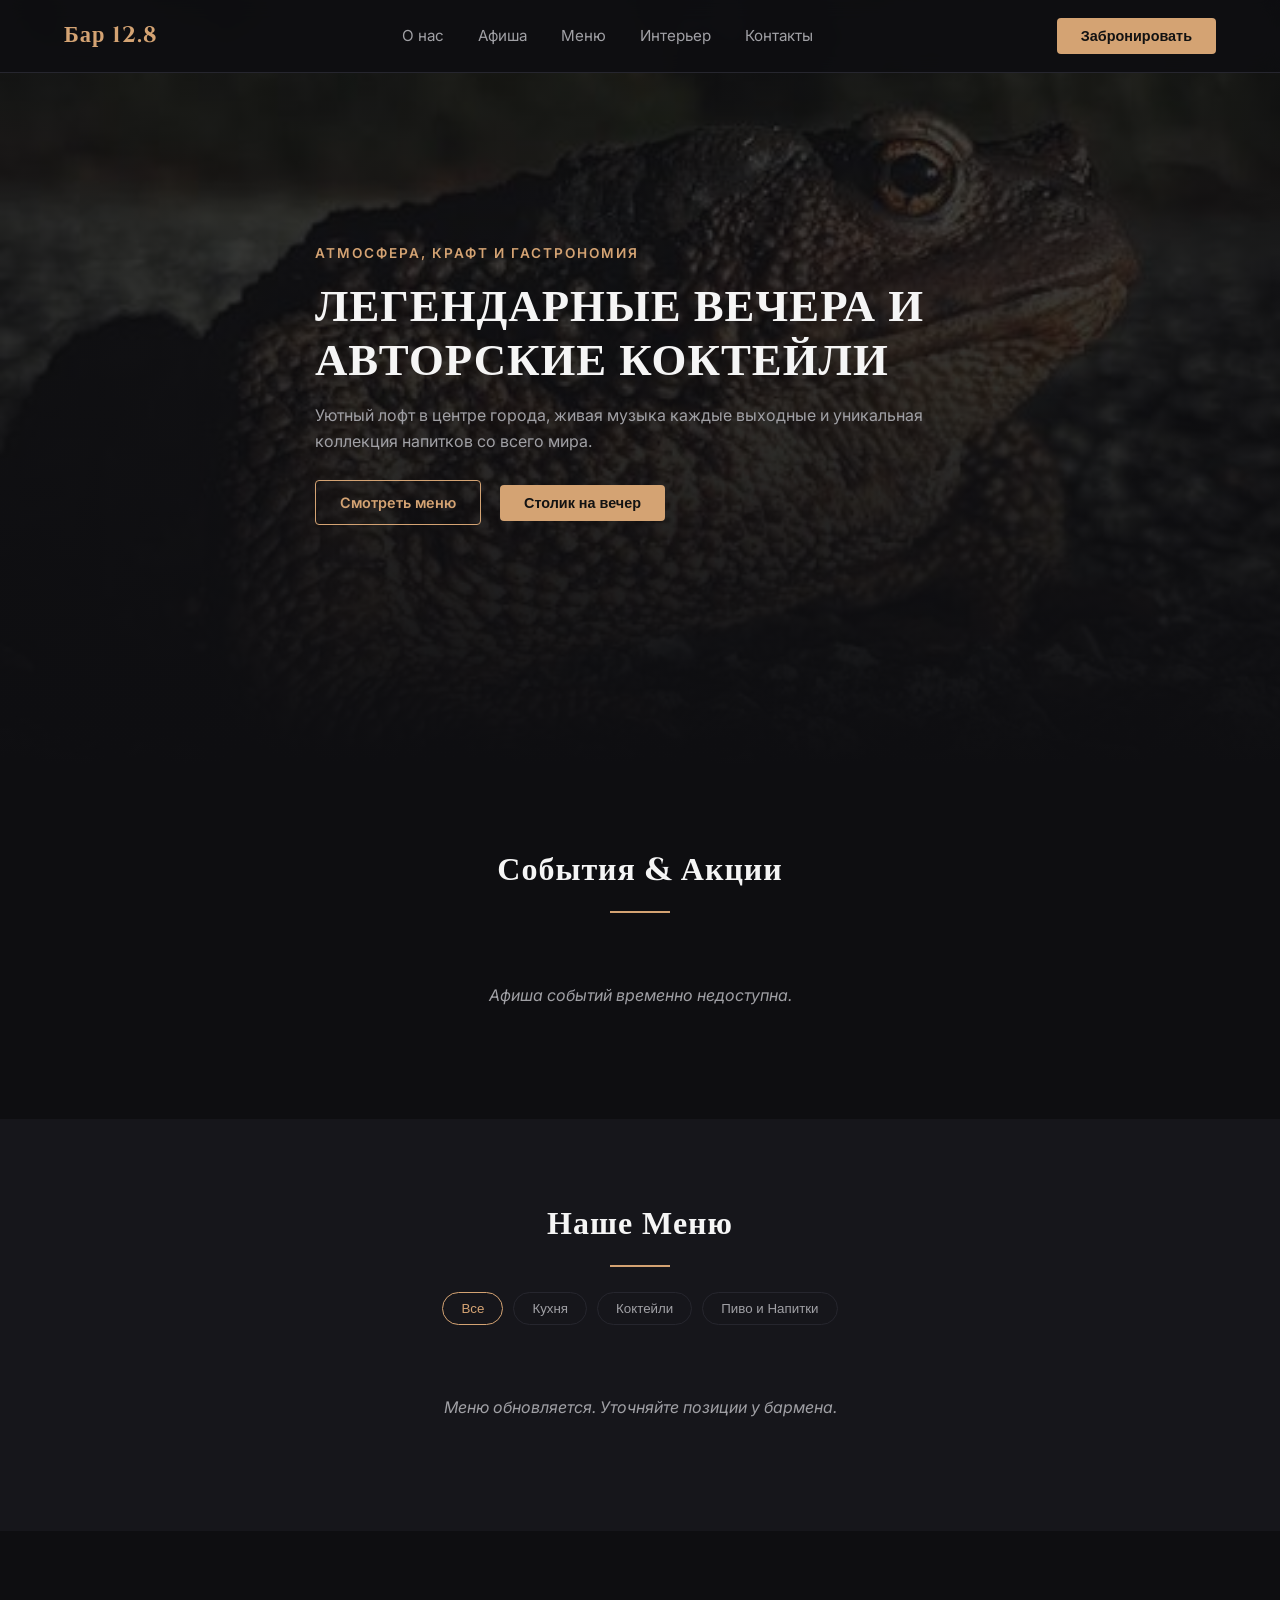
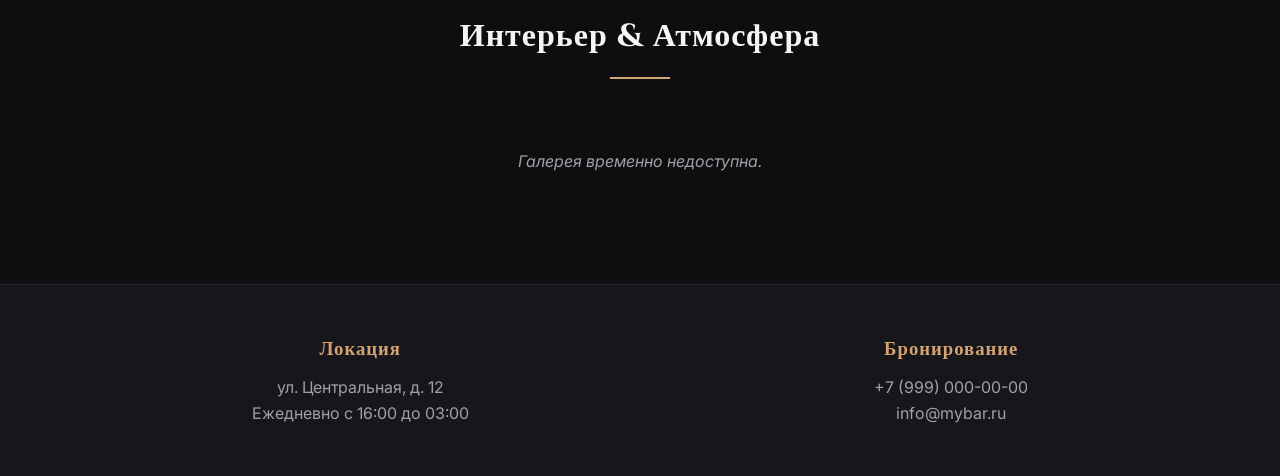
==== frontend/index.html @ c8683fc3 "Фронт добавлен" ====
<!DOCTYPE html>
<html lang="ru">
<head>
    <meta charset="UTF-8">
    <meta name="viewport" content="width=device-width, initial-scale=1.0">
    <title><Бар 12.8></title>

    <!-- SEO Meta Tags -->
    <meta name="description" content="Бар 12.8 и пиво и плов и бургеры">
    <meta name="keywords" content="бар, коктейли, крафтовое пиво, живая музыка, забронировать столик, бургеры, афиша мероприятий">
    <meta name="robots" content="index, follow">

    <!-- Open Graph (Telegram, VK, мессенджеры) -->
    <meta property="og:type" content="website">
    <meta property="og:title" content="BAR & KITCHEN — Крафтовый бар и кухня">
    <meta property="og:description" content="Авторские коктейли, крафт и живая музыка каждые выходные. Забронируйте столик онлайн.">
    <meta property="og:image" content="/img/main-bg.jpg">
    <meta property="og:url" content="https://mybar.ru/">

    <!-- Schema.org JSON-LD (Семантика для Яндекса и Google) -->
    <script type="application/ld+json">
    {
      "@context": "https://schema.org",
      "@type": "BarOrPub",
      "name": "BAR & KITCHEN",
      "image": "https://mybar.ru/img/main-bg.jpg",
      "url": "https://mybar.ru/",
      "telephone": "+79990000000",
      "priceRange": "$$",
      "servesCuisine": ["Крафтовое пиво", "Коктейли", "Европейская кухня"],
      "address": {
        "@type": "PostalAddress",
        "streetAddress": "ул. Центральная, д. 12",
        "addressLocality": "Москва",
        "postalCode": "101000",
        "addressCountry": "RU"
      },
      "openingHoursSpecification": [
        {
          "@type": "OpeningHoursSpecification",
          "dayOfWeek": ["Monday", "Tuesday", "Wednesday", "Thursday", "Friday", "Saturday", "Sunday"],
          "opens": "16:00",
          "closes": "03:00"
        }
      ]
    }
    </script>

    <link rel="stylesheet" href="css/style.css">
    <!-- Google Fonts -->
    <link rel="preconnect" href="https://fonts.googleapis.com">
    <link rel="preconnect" href="https://fonts.gstatic.com" crossorigin>
    <link href="https://fonts.googleapis.com/css2?family=Cinzel:wght@600;700&family=Inter:wght@300;400;600&display=swap" rel="stylesheet">
</head>
<body>

    <!-- Навигация -->
    <header class="header">
        <div class="container nav-container">
            <a href="index.html" class="logo">Бар 12.8</a>
            <nav class="nav-links">
                <a href="#about">О нас</a>
                <a href="#events">Афиша</a>
                <a href="#menu">Меню</a>
                <a href="#gallery">Интерьер</a>
                <a href="#contacts">Контакты</a>
            </nav>
            <button class="btn btn-primary" onclick="openBookingModal()">Забронировать</button>
        </div>
    </header>

    <!-- Главный баннер (Hero) -->
    <section class="hero" id="about">
        <div class="hero-overlay"></div>
        <div class="container hero-content">
            <span class="sub-title">Атмосфера, крафт и гастрономия</span>
            <h1>ЛЕГЕНДАРНЫЕ ВЕЧЕРА И АВТОРСКИЕ КОКТЕЙЛИ</h1>
            <p>Уютный лофт в центре города, живая музыка каждые выходные и уникальная коллекция напитков со всего мира.</p>
            <div class="hero-actions">
                <a href="#menu" class="btn btn-outline">Смотреть меню</a>
                <button class="btn btn-primary" onclick="openBookingModal()">Столик на вечер</button>
            </div>
        </div>
    </section>

    <!-- Ивенты и акции -->
    <section class="section" id="events">
        <div class="container">
            <div class="section-header">
                <h2>События & Акции</h2>
                <div class="divider"></div>
            </div>
            <div class="grid-events" id="events-container">
                <p class="loading">Загрузка афиши...</p>
            </div>
        </div>
    </section>

    <!-- Меню с переключением категорий -->
    <section class="section bg-darker" id="menu">
        <div class="container">
            <div class="section-header">
                <h2>Наше Меню</h2>
                <div class="divider"></div>
                <div class="menu-tabs">
                    <button class="tab-btn active" onclick="filterMenu('all', event)">Все</button>
                    <button class="tab-btn" onclick="filterMenu('kitchen', event)">Кухня</button>
                    <button class="tab-btn" onclick="filterMenu('cocktails', event)">Коктейли</button>
                    <button class="tab-btn" onclick="filterMenu('bar', event)">Пиво и Напитки</button>
                </div>
            </div>
            <div class="grid-menu" id="menu-container">
                <p class="loading">Загрузка позиций меню...</p>
            </div>
        </div>
    </section>

    <!-- Галерея -->
    <section class="section" id="gallery">
        <div class="container">
            <div class="section-header">
                <h2>Интерьер & Атмосфера</h2>
                <div class="divider"></div>
            </div>
            <div class="grid-gallery" id="gallery-container">
                <p class="loading">Загрузка фотографий...</p>
            </div>
        </div>
    </section>

    <!-- Подвал / Контакты -->
    <footer class="footer" id="contacts">
        <div class="container footer-content">
            <div class="footer-block">
                <h3>Локация</h3>
                <p>ул. Центральная, д. 12</p>
                <p>Ежедневно с 16:00 до 03:00</p>
            </div>
            <div class="footer-block">
                <h3>Бронирование</h3>
                <p>+7 (999) 000-00-00</p>
                <p>info@mybar.ru</p>
            </div>
        </div>
    </footer>

    <!-- Модалка бронирования стола -->
    <div class="modal" id="bookingModal" aria-hidden="true">
        <div class="modal-content">
            <span class="close-btn" onclick="closeBookingModal()">&times;</span>
            <h3>Бронирование столика</h3>
            <form id="bookingForm" onsubmit="submitBooking(event)">
                <input type="text" name="name" placeholder="Ваше имя" required autocomplete="name">
                <input type="tel" name="phone" placeholder="Телефон (+7...)" required autocomplete="tel">
                <div class="row">
                    <input type="date" name="date" required id="bookingDate">
                    <input type="time" name="time" required>
                </div>
                <input type="number" name="persons" min="1" max="20" placeholder="Количество гостей" required value="2">
                <button type="submit" class="btn btn-primary btn-block" id="bookingSubmitBtn">Подтвердить заявку</button>
            </form>
        </div>
    </div>

    <script src="js/main.js"></script>
</body>
</html>
---- frontend/css/style.css ----
:root {
    --bg-main: #0e0e11;
    --bg-secondary: #16161b;
    --accent: #d4a373;
    --accent-hover: #faedcd;
    --text-primary: #f5f5f5;
    --text-secondary: #a0a0a5;
    --border-color: #26262e;
}

* {
    margin: 0;
    padding: 0;
    box-sizing: border-box;
    scroll-behavior: smooth;
}

body {
    background-color: var(--bg-main);
    color: var(--text-primary);
    font-family: 'Inter', -apple-system, BlinkMacSystemFont, sans-serif;
    line-height: 1.6;
}

h1, h2, h3, .logo {
    font-family: 'Cinzel', serif;
    letter-spacing: 1px;
}

.container {
    width: 90%;
    max-width: 1200px;
    margin: 0 auto;
}

/* Header */
.header {
    position: fixed;
    top: 0;
    width: 100%;
    background-color: rgba(14, 14, 17, 0.95);
    backdrop-filter: blur(10px);
    z-index: 1000;
    border-bottom: 1px solid var(--border-color);
}

.nav-container {
    display: flex;
    justify-content: space-between;
    align-items: center;
    padding: 18px 0;
}

.logo {
    font-size: 1.4rem;
    font-weight: 700;
    color: var(--accent);
    text-decoration: none;
}

.nav-links a {
    color: var(--text-secondary);
    text-decoration: none;
    margin: 0 15px;
    font-size: 0.95rem;
    transition: color 0.3s;
}

.nav-links a:hover {
    color: var(--accent);
}

/* Buttons */
.btn {
    padding: 10px 24px;
    border: none;
    cursor: pointer;
    font-size: 0.9rem;
    font-weight: 600;
    text-decoration: none;
    display: inline-block;
    transition: 0.3s;
    border-radius: 4px;
}

.btn-primary {
    background-color: var(--accent);
    color: #121212;
}

.btn-primary:hover {
    background-color: var(--accent-hover);
}

.btn-outline {
    background-color: transparent;
    border: 1px solid var(--accent);
    color: var(--accent);
    margin-right: 15px;
}

.btn-outline:hover {
    background-color: var(--accent);
    color: #121212;
}

/* Hero Section */
.hero {
    height: 85vh;
    min-height: 550px;
    /* Если локального фото еще нет, браузер возьмет картинку по ссылке */
    background: url('../img/main-bg.jpg') center/cover no-repeat;
    position: relative;
    display: flex;
    align-items: center;
}

.hero-overlay {
    position: absolute;
    inset: 0;
    background: linear-gradient(180deg, rgba(14,14,17,0.7) 0%, rgba(14,14,17,1) 100%);
}

.hero-content {
    position: relative;
    z-index: 2;
    max-width: 650px;
}

.sub-title {
    color: var(--accent);
    text-transform: uppercase;
    font-size: 0.85rem;
    font-weight: 600;
    letter-spacing: 2px;
}

.hero h1 {
    font-size: 2.8rem;
    margin: 15px 0;
    line-height: 1.2;
}

.hero p {
    color: var(--text-secondary);
    margin-bottom: 25px;
}

/* Sections */
.section {
    padding: 80px 0;
}

.bg-darker {
    background-color: var(--bg-secondary);
}

.section-header {
    text-align: center;
    margin-bottom: 40px;
}

.section-header h2 {
    font-size: 2rem;
}

.divider {
    width: 60px;
    height: 2px;
    background-color: var(--accent);
    margin: 15px auto;
}

.loading {
    grid-column: 1 / -1;
    text-align: center;
    color: var(--text-secondary);
    padding: 30px;
    font-style: italic;
}

/* Menu Tabs */
.menu-tabs {
    display: flex;
    justify-content: center;
    gap: 10px;
    margin-top: 25px;
    flex-wrap: wrap;
}

.tab-btn {
    background: transparent;
    border: 1px solid var(--border-color);
    color: var(--text-secondary);
    padding: 8px 18px;
    border-radius: 20px;
    cursor: pointer;
    transition: 0.3s;
}

.tab-btn.active, .tab-btn:hover {
    border-color: var(--accent);
    color: var(--accent);
}

/* Cards & Grid */
.grid-menu {
    display: grid;
    grid-template-columns: repeat(auto-fill, minmax(280px, 1fr));
    gap: 25px;
}

.menu-card {
    background-color: var(--bg-main);
    border: 1px solid var(--border-color);
    border-radius: 8px;
    overflow: hidden;
    transition: transform 0.3s, border-color 0.3s;
}

.menu-card:hover {
    transform: translateY(-4px);
    border-color: rgba(212, 163, 115, 0.4);
}

.menu-img {
    width: 100%;
    height: 200px;
    object-fit: cover;
    background-color: #1e1e24;
}

.menu-info {
    padding: 16px;
}

.menu-header-row {
    display: flex;
    justify-content: space-between;
    align-items: baseline;
    margin-bottom: 8px;
}

.dish-name {
    font-weight: 600;
    font-size: 1.1rem;
}

.dish-cost {
    color: var(--accent);
    font-weight: 700;
    font-size: 1.1rem;
}

.dish-desc {
    font-size: 0.85rem;
    color: var(--text-secondary);
}

/* Events */
.grid-events {
    display: grid;
    grid-template-columns: repeat(auto-fill, minmax(320px, 1fr));
    gap: 25px;
}

.event-card {
    background-color: var(--bg-secondary);
    border: 1px solid var(--border-color);
    border-radius: 8px;
    overflow: hidden;
}

.event-img {
    width: 100%;
    height: 220px;
    object-fit: cover;
    background-color: #1e1e24;
}

.event-info {
    padding: 20px;
}

.event-date {
    color: var(--accent);
    font-size: 0.85rem;
    font-weight: 600;
    margin-bottom: 5px;
    display: block;
}

/* Gallery */
.grid-gallery {
    display: grid;
    grid-template-columns: repeat(auto-fill, minmax(250px, 1fr));
    gap: 15px;
}

.gallery-item {
    height: 200px;
    overflow: hidden;
    border-radius: 6px;
    background-color: #1e1e24;
}

.gallery-item img {
    width: 100%;
    height: 100%;
    object-fit: cover;
    transition: transform 0.4s;
}

.gallery-item:hover img {
    transform: scale(1.08);
}

/* Footer */
.footer {
    border-top: 1px solid var(--border-color);
    padding: 50px 0;
    background-color: var(--bg-secondary);
}

.footer-content {
    display: flex;
    justify-content: space-around;
    flex-wrap: wrap;
    gap: 30px;
    text-align: center;
}

.footer-block h3 {
    color: var(--accent);
    margin-bottom: 10px;
}

.footer-block p {
    color: var(--text-secondary);
}

/* Modal */
.modal {
    display: none;
    position: fixed;
    inset: 0;
    background-color: rgba(0, 0, 0, 0.8);
    z-index: 2000;
    align-items: center;
    justify-content: center;
}

.modal-content {
    background-color: var(--bg-secondary);
    border: 1px solid var(--border-color);
    padding: 30px;
    width: 90%;
    max-width: 450px;
    border-radius: 8px;
    position: relative;
}

.close-btn {
    position: absolute;
    top: 15px;
    right: 20px;
    font-size: 1.5rem;
    cursor: pointer;
}

#bookingForm input {
    width: 100%;
    padding: 12px;
    margin: 10px 0;
    background: var(--bg-main);
    border: 1px solid var(--border-color);
    color: var(--text-primary);
    border-radius: 4px;
}

#bookingForm .row {
    display: flex;
    gap: 10px;
}

.btn-block {
    width: 100%;
    margin-top: 10px;
}

@media(max-width: 768px) {
    .nav-links { display: none; }
    .hero h1 { font-size: 2rem; }
}
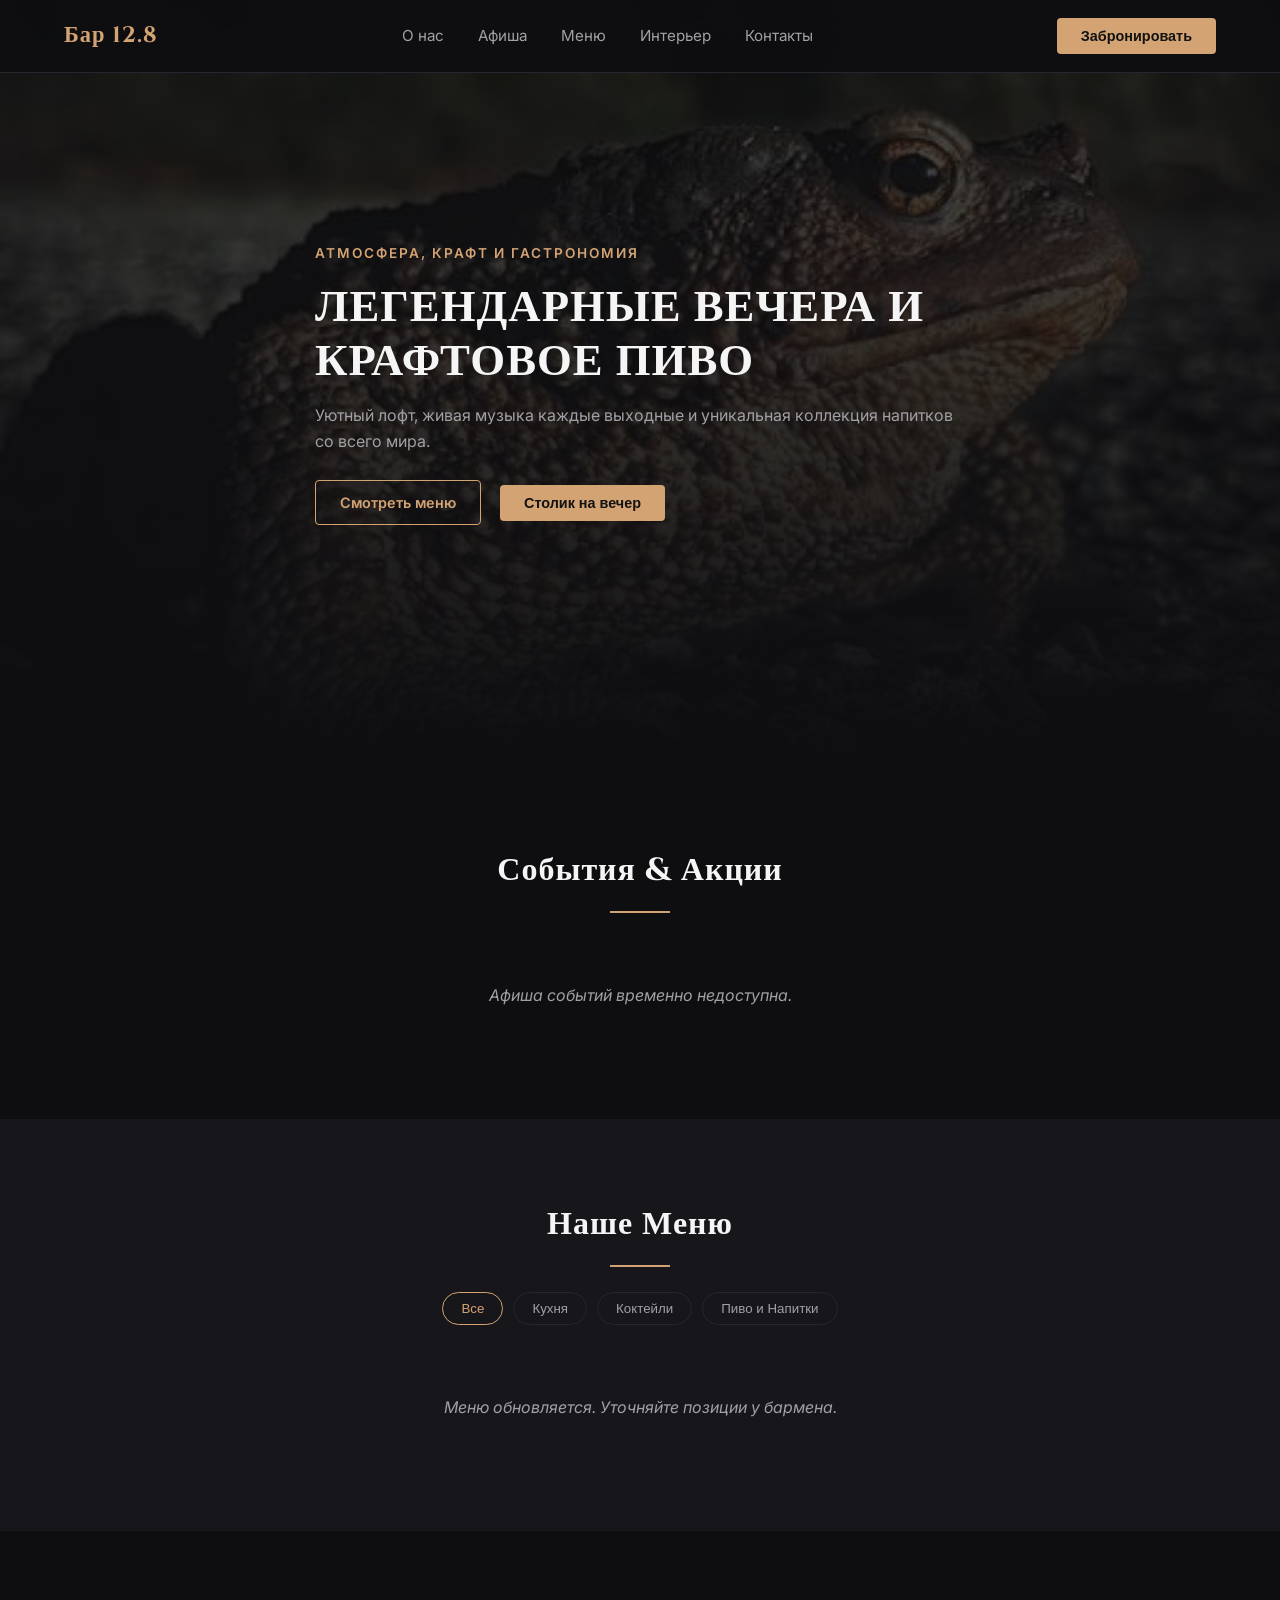
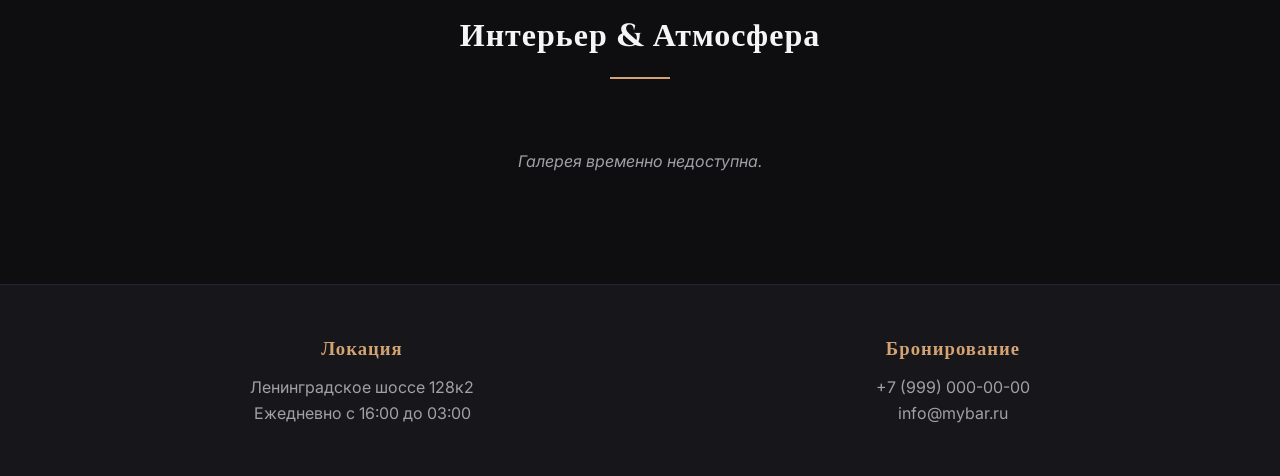
==== commit 22a778ac: "Переезд на сервер" ====
--- a/frontend/index.html
+++ b/frontend/index.html
@@ -19,31 +19,31 @@
 
     <!-- Schema.org JSON-LD (Семантика для Яндекса и Google) -->
     <script type="application/ld+json">
-    {
-      "@context": "https://schema.org",
-      "@type": "BarOrPub",
-      "name": "BAR & KITCHEN",
-      "image": "https://mybar.ru/img/main-bg.jpg",
-      "url": "https://mybar.ru/",
-      "telephone": "+79990000000",
-      "priceRange": "$$",
-      "servesCuisine": ["Крафтовое пиво", "Коктейли", "Европейская кухня"],
-      "address": {
-        "@type": "PostalAddress",
-        "streetAddress": "ул. Центральная, д. 12",
-        "addressLocality": "Москва",
-        "postalCode": "101000",
-        "addressCountry": "RU"
-      },
-      "openingHoursSpecification": [
         {
-          "@type": "OpeningHoursSpecification",
-          "dayOfWeek": ["Monday", "Tuesday", "Wednesday", "Thursday", "Friday", "Saturday", "Sunday"],
-          "opens": "16:00",
-          "closes": "03:00"
+          "@context": "https://schema.org",
+          "@type": "BarOrPub",
+          "name": "BAR & KITCHEN",
+          "image": "https://mybar.ru/img/main-bg.jpg",
+          "url": "https://mybar.ru/",
+          "telephone": "+79990000000",
+          "priceRange": "$$",
+          "servesCuisine": ["Крафтовое пиво", "Коктейли", "Европейская кухня"],
+          "address": {
+            "@type": "PostalAddress",
+            "streetAddress": "Ленинградское шоссе 128к2",
+            "addressLocality": "Москва",
+            "postalCode": "101000",
+            "addressCountry": "RU"
+          },
+          "openingHoursSpecification": [
+            {
+              "@type": "OpeningHoursSpecification",
+              "dayOfWeek": ["Monday", "Tuesday", "Wednesday", "Thursday", "Friday", "Saturday", "Sunday"],
+              "opens": "16:00",
+              "closes": "03:00"
+            }
+          ]
         }
-      ]
-    }
     </script>
 
     <link rel="stylesheet" href="css/style.css">
@@ -74,8 +74,8 @@
         <div class="hero-overlay"></div>
         <div class="container hero-content">
             <span class="sub-title">Атмосфера, крафт и гастрономия</span>
-            <h1>ЛЕГЕНДАРНЫЕ ВЕЧЕРА И АВТОРСКИЕ КОКТЕЙЛИ</h1>
-            <p>Уютный лофт в центре города, живая музыка каждые выходные и уникальная коллекция напитков со всего мира.</p>
+            <h1>ЛЕГЕНДАРНЫЕ ВЕЧЕРА И КРАФТОВОЕ ПИВО</h1>
+            <p>Уютный лофт, живая музыка каждые выходные и уникальная коллекция напитков со всего мира.</p>
             <div class="hero-actions">
                 <a href="#menu" class="btn btn-outline">Смотреть меню</a>
                 <button class="btn btn-primary" onclick="openBookingModal()">Столик на вечер</button>
@@ -133,7 +133,7 @@
         <div class="container footer-content">
             <div class="footer-block">
                 <h3>Локация</h3>
-                <p>ул. Центральная, д. 12</p>
+                <p>Ленинградское шоссе 128к2</p>
                 <p>Ежедневно с 16:00 до 03:00</p>
             </div>
             <div class="footer-block">
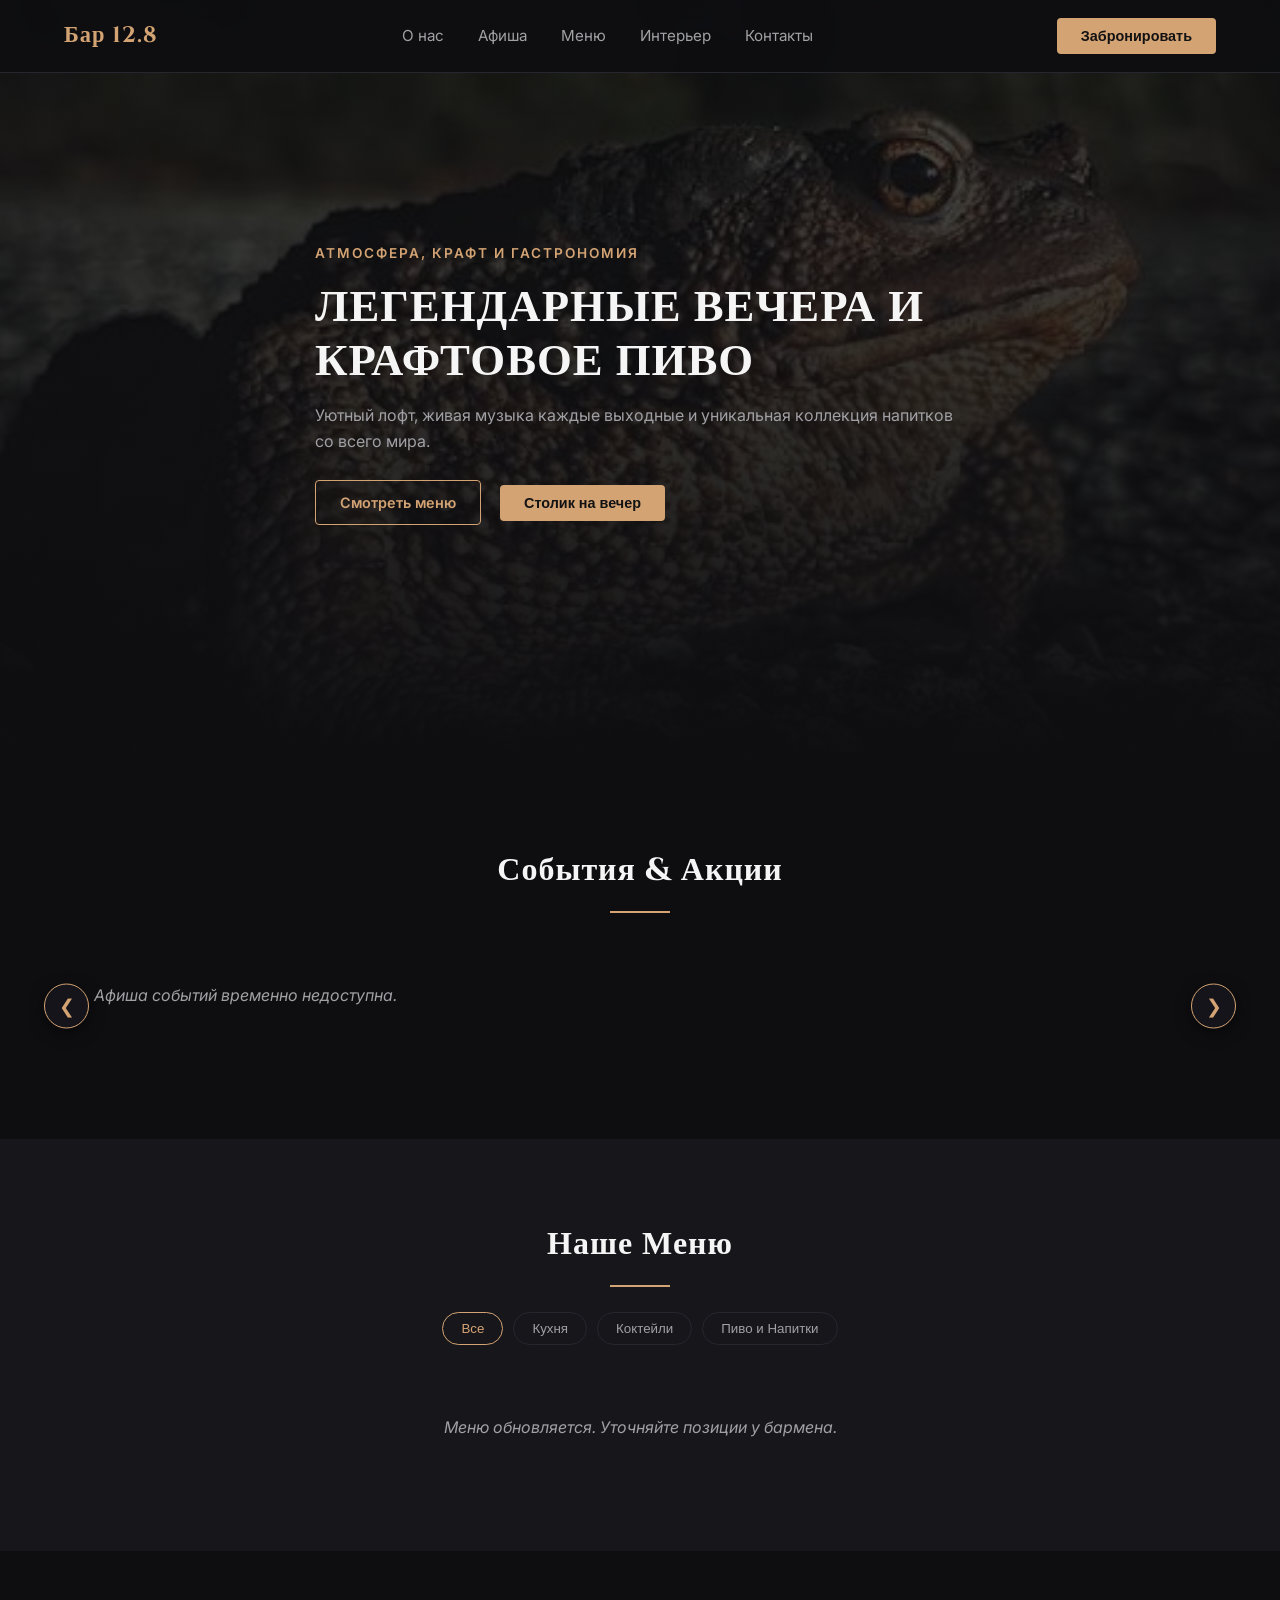
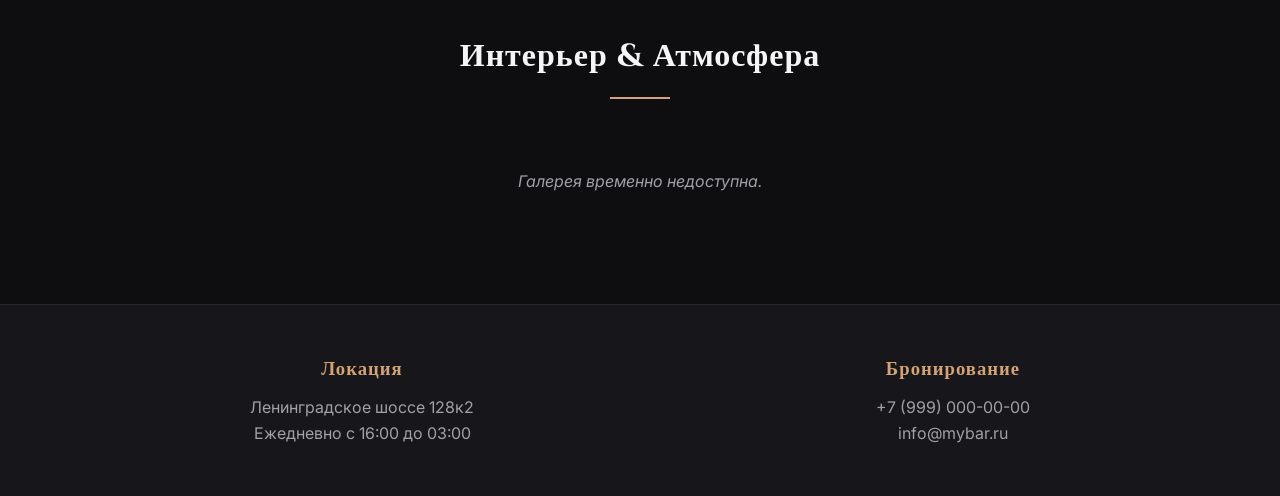
==== commit 346c8139: "Поправлена отрисовка банеров событий" ====
--- a/frontend/index.html
+++ b/frontend/index.html
@@ -5,25 +5,22 @@
     <meta name="viewport" content="width=device-width, initial-scale=1.0">
     <title><Бар 12.8></title>
 
-    <!-- SEO Meta Tags -->
     <meta name="description" content="Бар 12.8 и пиво и плов и бургеры">
     <meta name="keywords" content="бар, коктейли, крафтовое пиво, живая музыка, забронировать столик, бургеры, афиша мероприятий">
     <meta name="robots" content="index, follow">
 
-    <!-- Open Graph (Telegram, VK, мессенджеры) -->
     <meta property="og:type" content="website">
     <meta property="og:title" content="BAR & KITCHEN — Крафтовый бар и кухня">
     <meta property="og:description" content="Авторские коктейли, крафт и живая музыка каждые выходные. Забронируйте столик онлайн.">
-    <meta property="og:image" content="/img/main-bg.jpg">
+    <meta property="og:image" content="/img/i.png">
     <meta property="og:url" content="https://mybar.ru/">
 
-    <!-- Schema.org JSON-LD (Семантика для Яндекса и Google) -->
     <script type="application/ld+json">
         {
           "@context": "https://schema.org",
           "@type": "BarOrPub",
           "name": "BAR & KITCHEN",
-          "image": "https://mybar.ru/img/main-bg.jpg",
+          "image": "https://mybar.ru/img/i.png",
           "url": "https://mybar.ru/",
           "telephone": "+79990000000",
           "priceRange": "$$",
@@ -47,14 +44,12 @@
     </script>
 
     <link rel="stylesheet" href="css/style.css">
-    <!-- Google Fonts -->
     <link rel="preconnect" href="https://fonts.googleapis.com">
     <link rel="preconnect" href="https://fonts.gstatic.com" crossorigin>
     <link href="https://fonts.googleapis.com/css2?family=Cinzel:wght@600;700&family=Inter:wght@300;400;600&display=swap" rel="stylesheet">
 </head>
 <body>
 
-    <!-- Навигация -->
     <header class="header">
         <div class="container nav-container">
             <a href="index.html" class="logo">Бар 12.8</a>
@@ -69,7 +64,6 @@
         </div>
     </header>
 
-    <!-- Главный баннер (Hero) -->
     <section class="hero" id="about">
         <div class="hero-overlay"></div>
         <div class="container hero-content">
@@ -83,20 +77,27 @@
         </div>
     </section>
 
-    <!-- Ивенты и акции -->
     <section class="section" id="events">
         <div class="container">
             <div class="section-header">
                 <h2>События & Акции</h2>
                 <div class="divider"></div>
             </div>
-            <div class="grid-events" id="events-container">
-                <p class="loading">Загрузка афиши...</p>
+
+            <!-- НОВЫЙ БЛОК: Обертка слайдера со стрелками -->
+            <div class="events-slider-wrapper">
+                <button class="slider-arrow slider-arrow-prev" id="events-prev">❮</button>
+
+                <div class="grid-events" id="events-container">
+                    <p class="loading">Загрузка афиши...</p>
+                </div>
+
+                <button class="slider-arrow slider-arrow-next" id="events-next">❯</button>
             </div>
+
         </div>
     </section>
 
-    <!-- Меню с переключением категорий -->
     <section class="section bg-darker" id="menu">
         <div class="container">
             <div class="section-header">
@@ -115,7 +116,6 @@
         </div>
     </section>
 
-    <!-- Галерея -->
     <section class="section" id="gallery">
         <div class="container">
             <div class="section-header">
@@ -128,7 +128,6 @@
         </div>
     </section>
 
-    <!-- Подвал / Контакты -->
     <footer class="footer" id="contacts">
         <div class="container footer-content">
             <div class="footer-block">
@@ -144,7 +143,6 @@
         </div>
     </footer>
 
-    <!-- Модалка бронирования стола -->
     <div class="modal" id="bookingModal" aria-hidden="true">
         <div class="modal-content">
             <span class="close-btn" onclick="closeBookingModal()">&times;</span>
--- a/frontend/css/style.css
+++ b/frontend/css/style.css
@@ -258,36 +258,168 @@
 }
 
 /* Events */
-.grid-events {
-    display: grid;
-    grid-template-columns: repeat(auto-fill, minmax(320px, 1fr));
-    gap: 25px;
-}
-
-.event-card {
+/* Контейнер слайдера */
+#events-container {
+    display: flex !important; /* Жестко отменяем старый grid */
+    flex-wrap: nowrap;
+    overflow-x: auto;
+    scroll-snap-type: x mandatory; /* Магнитная доводка слайдов */
+    gap: 20px;
+    padding-bottom: 20px;
+    scroll-behavior: smooth;
+    width: 100%;
+    /* Скрываем системный ползунок прокрутки */
+    -ms-overflow-style: none;
+    scrollbar-width: none;
+}
+
+    #events-container::-webkit-scrollbar {
+        display: none;
+    }
+
+/* Сам слайд (баннер) */
+.event-banner-slide {
+    flex: 0 0 100%; /* Каждый баннер занимает ровно 100% ширины контейнера */
+    min-width: 90%;
+    scroll-snap-align: center; /* Центрирует баннер при остановке скролла */
+    position: relative;
+    height: 420px; /* Высота баннера */
+    border-radius: 16px;
+    overflow: hidden;
+    display: block;
+    text-decoration: none;
+    transition: transform 0.2s ease, box-shadow 0.2s ease;
     background-color: var(--bg-secondary);
-    border: 1px solid var(--border-color);
-    border-radius: 8px;
+}
+
+    .event-banner-slide:hover {
+        transform: scale(0.99); /* Легкий эффект нажатия */
+        box-shadow: 0 10px 30px rgba(0,0,0, 0.5);
+    }
+
+/* Картинка на фоне */
+.event-banner-img {
+    position: absolute;
+    top: 0;
+    left: 0;
+    width: 100%;
+    height: 100%;
+    object-fit: cover;
+    z-index: 1;
+}
+
+/* Градиент снизу вверх, чтобы текст всегда читался */
+.event-banner-overlay {
+    position: absolute;
+    inset: 0;
+    background: linear-gradient(to top, rgba(14, 14, 17, 0.95) 0%, rgba(14, 14, 17, 0.4) 50%, rgba(14, 14, 17, 0.1) 100%);
+    z-index: 2;
+}
+
+/* Блок с текстом поверх картинки */
+.event-banner-content {
+    position: absolute;
+    bottom: 0;
+    left: 0;
+    right: 0;
+    padding: 40px;
+    z-index: 3;
+    color: var(--text-primary);
+    display: flex;
+    flex-direction: column;
+    gap: 12px;
+}
+
+.event-banner-date {
+    color: var(--accent); /* Золотистый цвет из твоего дизайна */
+    font-weight: 700;
+    font-size: 1.1rem;
+    letter-spacing: 1px;
+}
+
+.event-banner-title {
+    font-size: 2.5rem;
+    margin: 0;
+    font-family: 'Cinzel', serif;
+    line-height: 1.2;
+    color: #fff;
+}
+
+.event-banner-desc {
+    font-size: 1.05rem;
+    color: var(--text-secondary);
+    margin: 0;
+    max-width: 800px;
+    /* Обрезаем длинный текст до 2 строк */
+    display: -webkit-box;
+    -webkit-line-clamp: 2;
+    -webkit-box-orient: vertical;
     overflow: hidden;
 }
 
-.event-img {
-    width: 100%;
-    height: 220px;
-    object-fit: cover;
-    background-color: #1e1e24;
-}
-
-.event-info {
-    padding: 20px;
-}
-
-.event-date {
-    color: var(--accent);
-    font-size: 0.85rem;
-    font-weight: 600;
-    margin-bottom: 5px;
-    display: block;
+/* Адаптив под мобильные телефоны */
+@media (max-width: 768px) {
+    .event-banner-slide {
+        height: 320px;
+    }
+
+    .event-banner-title {
+        font-size: 1.8rem;
+    }
+
+    .event-banner-content {
+        padding: 25px;
+    }
+}
+
+/* Обертка для кнопок */
+.events-slider-wrapper {
+    position: relative;
+    display: flex;
+    align-items: center;
+    width: 100%;    
+}
+
+/* Стили самих стрелок */
+.slider-arrow {
+    position: absolute;
+    top: 50%;
+    transform: translateY(-50%);
+    width: 45px;
+    height: 45px;
+    background-color: rgba(22, 22, 27, 0.9); /* Темный фон под цвет сайта */
+    border: 1px solid var(--accent); /* Золотистая рамка */
+    color: var(--accent);
+    font-size: 1.2rem;
+    border-radius: 50%;
+    cursor: pointer;
+    z-index: 10;
+    display: flex;
+    align-items: center;
+    justify-content: center;
+    transition: all 0.3s ease;
+    box-shadow: 0 4px 15px rgba(0,0,0,0.5);
+}
+
+    .slider-arrow:hover {
+        background-color: var(--accent);
+        color: #0e0e11;
+    }
+
+/* Раздвигаем стрелки чуть за края баннера */
+.slider-arrow-prev {
+    left: -20px;
+}
+
+.slider-arrow-next {
+    right: -20px;
+}
+
+/* Прячем стрелки на телефонах — там удобнее листать пальцем (свайпом) */
+@media (max-width: 768px) {
+    .slider-arrow {
+        display: none;
+    }
 }
 
 /* Gallery */
